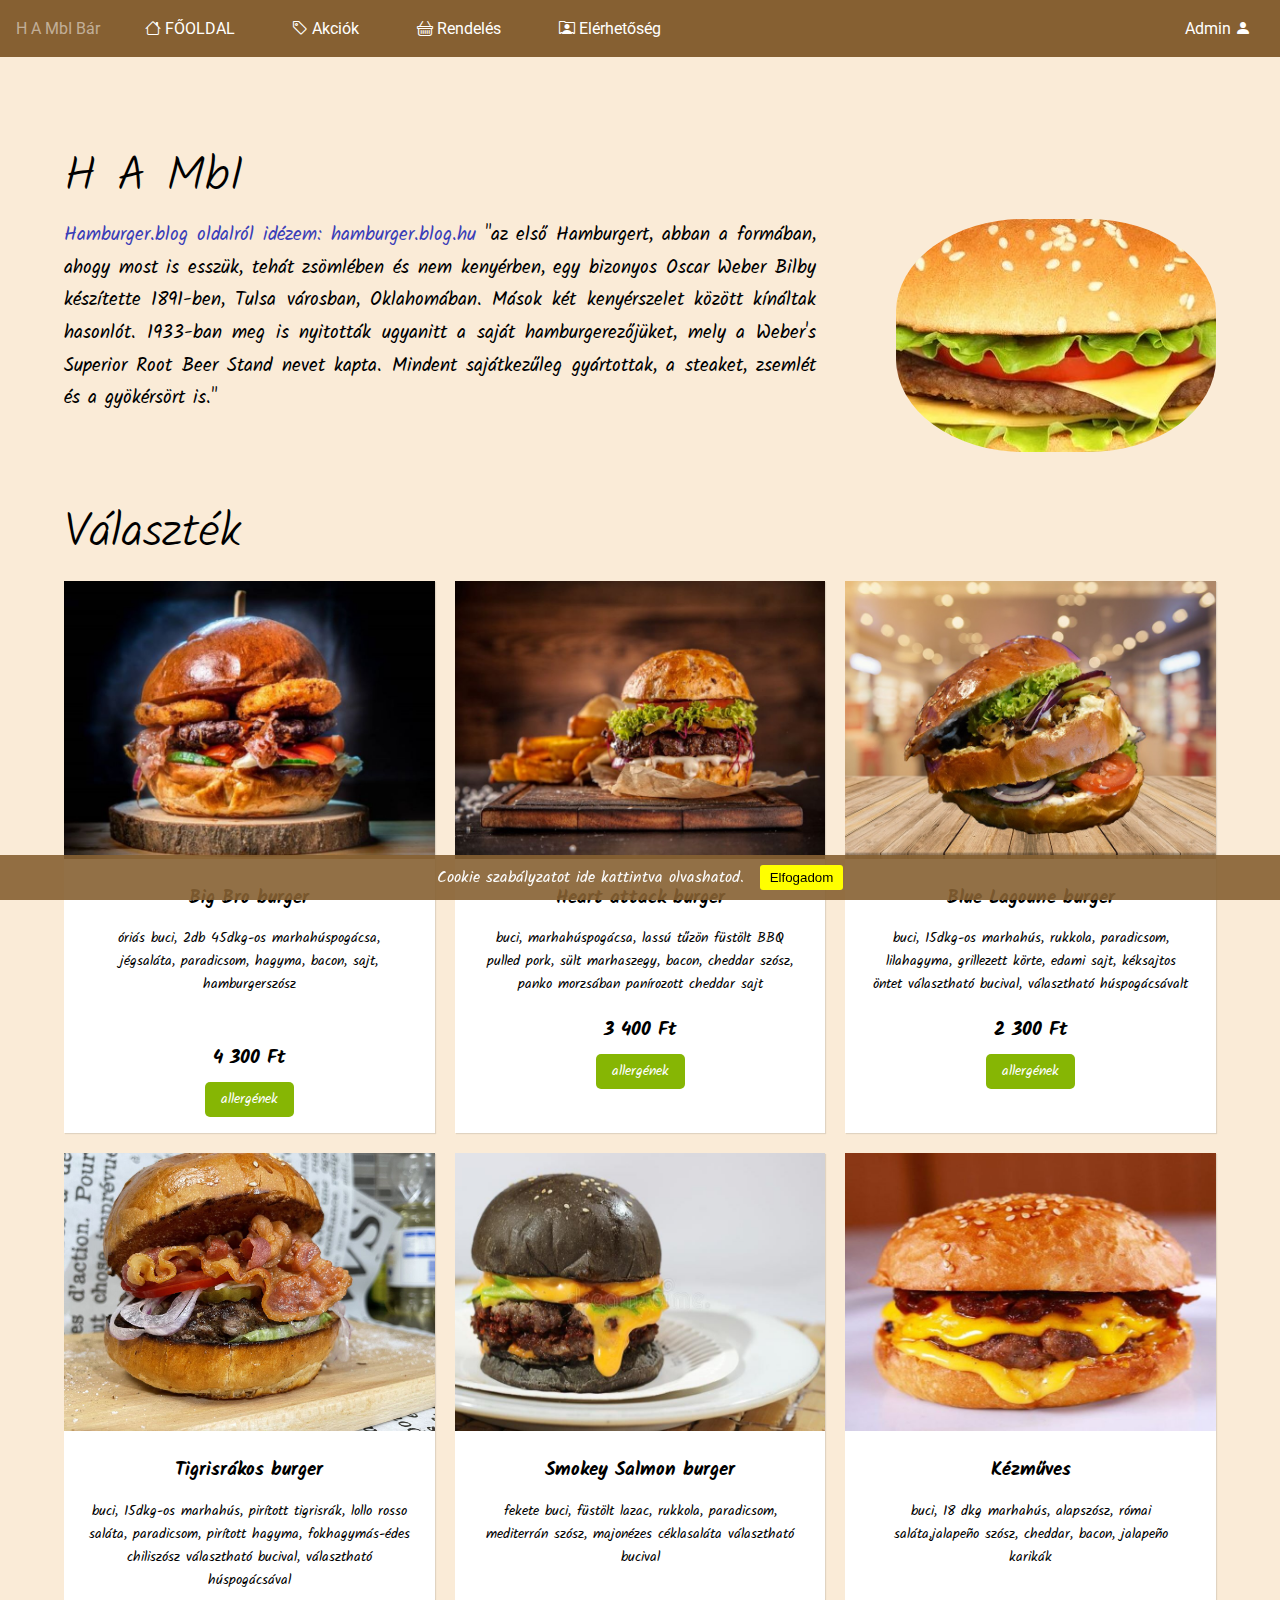
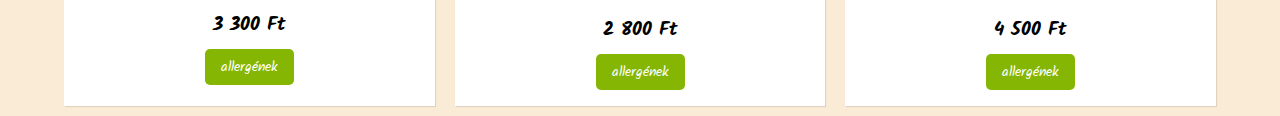
==== index.html @ 26d7cace "draft_v1" ====
<!doctype html>
<html lang="en">

<head>
	<title>H A MbI Bár :()</title>
	<meta charset="UTF-8">
	<meta name="viewport" content="width=device-width, initial-scale=1.0">
	<link rel="stylesheet" type="text/css" href="css/style.css">

	<script src="js/main.js"></script>
	<link rel="icon" type="image/png" href="pics/favicon.png">
</head>

<body>

	<nav>

		<label for="mobile-menu" class="mobile-menu-button">
			<span></span>
			<span></span>
			<span></span>
		</label>
		<input type="checkbox" id="mobile-menu">

		<ul class="navigation">
			<li> H A MbI Bár</li>
			<li><a href="#"><i class="bi bi-house"></i> FŐOLDAL</a></li>
			<li><a href="action.html"><i class="bi bi-tag"></i> Akciók</a></li>
			<li><a href="order.html"><i class="bi bi-basket"></i> Rendelés</a></li>
			<li><a href="contact.html"><i class="bi bi-person-rolodex"></i> Elérhetőség</a></li>
			<li><a href="admin.html">Admin <i class="bi bi-person-fill"></i></a></li>
		</ul>
	</nav>


	<div class="wrapper">

		<div class="intro">
			<h2>H A MbI</h2>
			<img src="pics/intro.jpg" alt="Intro">
			<p> <a href="https://hamburger.blog.hu/" target="_blank">Hamburger.blog oldalról idézem:
					hamburger.blog.hu</a>
				"az első Hamburgert, abban a formában, ahogy most is esszük, tehát
				zsömlében és nem kenyérben, egy bizonyos Oscar Weber Bilby készítette 1891-ben, Tulsa városban,
				Oklahomában. Mások két kenyérszelet között kínáltak hasonlót. 1933-ban meg is nyitották ugyanitt a saját
				hamburgerezőjüket, mely a Weber's Superior Root Beer Stand nevet kapta. Mindent sajátkezűleg gyártottak,
				a steaket, zsemlét és a gyökérsört is."</p>
		</div>

		<h2>Választék</h2>

		<div class="box-wrapper">
			<div class="box">
				<img src="pics/image1.jpg" alt="Big">
				<div class="box-content">
					<h3>Big Bro burger</h3>
					<p>óriás buci, 2db 45dkg-os marhahúspogácsa, jégsaláta, paradicsom, hagyma, bacon, sajt,
						hamburgerszósz</p><br>
					<h4>4 300 Ft</h4>
					<a class="btn" href="">allergének</a>
				</div>
			</div>
			<div class="box">
				<img src="pics/image2.jpg" alt="Heart">
				<div class="box-content">
					<h3>Heart attack burger</h3>
					<p>buci, marhahúspogácsa, lassú tűzön füstölt BBQ pulled pork, sült marhaszegy, bacon, cheddar
						szósz, panko morzsában panírozott cheddar sajt</p>
					<h4>3 400 Ft</h4>
					<a class="btn" href="">allergének</a>
				</div>
			</div>
			<div class="box">
				<img src="pics/image3.jpg" alt="Blue">
				<div class="box-content">
					<h3>Blue Lagoune burger</h3>
					<p>buci, 15dkg-os marhahús, rukkola, paradicsom, lilahagyma, grillezett körte, edami sajt, kéksajtos
						öntet választható bucival, választható húspogácsávalt</p>
					<h4>2 300 Ft</h4>
					<a class="btn" href="">allergének</a>
				</div>
			</div>
			<div class="box">
				<img src="pics/image4.jpg" alt="Tigrisrákos">
				<div class="box-content">
					<h3>Tigrisrákos burger</h3>
					<p>buci, 15dkg-os marhahús, pirított tigrisrák, lollo rosso saláta, paradicsom, pirított hagyma,
						fokhagymás-édes chiliszósz választható bucival, választható húspogácsával</p>
					<h4>3 300 Ft</h4>
					<a class="btn" href="">allergének</a>
				</div>
			</div>
			<div class="box">
				<img src="pics/image5.jpg" alt="Smokey">
				<div class="box-content">
					<h3>Smokey Salmon burger</h3>
					<p>fekete buci, füstölt lazac, rukkola, paradicsom, mediterrán szósz, majonézes céklasaláta
						választható bucival</p><br>
					<h4>2 800 Ft</h4>
					<a class="btn" href="">allergének</a>
				</div>
			</div>
			<div class="box">
				<img src="pics/image6.jpg" alt="Kézműves">
				<div class="box-content">
					<h3>Kézműves</h3>
					<p>buci, 18 dkg marhahús, alapszósz, római saláta,jalapeño szósz, cheddar, bacon, jalapeño karikák
					</p><br>
					<h4>4 500 Ft</h4>
					<a class="btn" href="">allergének</a>
				</div>
			</div>
		</div>

		<div class="cookie-accept" id="cookie">
			<a href="#">Cookie szabályzatot ide kattintva olvashatod.</a>
			<button id="myBtn" onclick="klikk()">Elfogadom</button>
		</div>
	</div>

</body>

</html>
---- css/style.css ----
@import url('https://fonts.googleapis.com/css2?family=Kalam:wght@300;700&family=Roboto:wght@700&display=swap');
@import url("https://cdn.jsdelivr.net/npm/bootstrap-icons@1.8.3/font/bootstrap-icons.css");

* {
	box-sizing: border-box
}

html {
	font-size: 16px;
}

body {
	background: antiquewhite;
	font-family: 'Kalam', cursive;
	margin: 0 auto;
	border: 0px;
	padding: 0px;

}

img {
	max-width: 100%
}

a {
	text-decoration: none;
	color: rgb(59, 62, 184);
}

h2 {
	font-size: 3rem;
	margin: 0;
	font-weight: 300;
}

nav {
	background: #866032;
	position: sticky;
	top: 0;
	font-family: 'Roboto', sans-serif;
}

nav ul {
	margin: 0;
	padding: 0;
	list-style: none
}

nav ul li {
	float: left;
}

/*clearfix hack*/
nav::after {
	content: '';
	clear: both;
	display: table;
}

nav a {
	display: block;
	text-decoration: none;
	color: white;
	padding: 1.2rem 1.8rem
}

nav ul li a:hover {
	color: rgba(255, 255, 100, .8);

}

.navigation li:first-child {
	padding: 1.2rem 1rem;
	color: rgba(255, 255, 255, .5)
}

.navigation :last-child {
	float: right;
}

.navigation .bi {
	float: none;
}

.wrapper {
	max-width: 1200px;
	margin: 0 auto;
	width: 90%;
}

.intro {
	line-height: 1.7;
	font-size: 1.2rem;
	margin: 5rem 0
}

.intro p {
	margin: 0 0 1rem 0;
	text-align: justify;
}

.cim {
	display: flexbox;
	float: left;
}

iframe {
	display: flexbox;
	float: right;
	margin: 0 0 2rem 2rem;
	border-radius: 10%;
	width: 35rem;
}

.ido {
	display: flexbox;
	background-color: rgba(213, 206, 109, 0.832);
	margin: 0px;
	padding: 10px;
	text-align: center;
	position: fixed;
	top: 80px;
	right: 0px;
	font-family: 'Roboto', sans-serif;
}


.intro img {
	float: right;
	margin: 0 0 5rem 5rem;
	border-radius: 40%;
	width: 20rem;
}


.intro h1 {
	font-weight: 100;
	font-size: 5rem;
	margin: 0 0 2rem 0
}

@media(max-width:800px) {
	.intro {
		margin: 2rem 0
	}

	.intro img {
		max-width: 200px
	}
}

.box-wrapper {
	display: flex;
	flex-flow: row wrap;
	margin: 0 -10px
}

.box {
	flex: 1;
	margin: 10px;
	min-width: 300px;
	background: white;
	box-shadow: 1px 1px 1px rgba(0, 0, 0, .1)
}

.box-content {
	padding: 1rem 1.5rem;
	font-size: .9rem;
	text-align: center;
}

.box h3 {
	margin: 0;
	padding: 0;
	font-size: 1.2rem;
	text-align: center;
}

.box h4 {
	display: block;
	text-align: center;
	margin: 5px 0;
	padding: 4px 0;
	font-size: 1.2rem;
}

.btn {
	display: inline-block;
	padding: .4rem 1rem;
	background: #86b604;
	color: white;
	text-decoration: none;
	border-radius: 5px
}

.cookie-accept {
	position: fixed;
	bottom: 0;
	left: 0;
	right: 0;
	background: rgba(134, 96, 50, .9);
	padding: 10px;
	text-align: center;
	margin: 0 auto;
}

.cookie-accept a {
	text-decoration: none;
	color: rgb(252, 252, 252);
}

.cookie-accept button {
	background: yellow;
	color: black;
	border: 0;
	margin-left: 10px;
	padding: 5px 10px;
	border-radius: 3px;
	cursor: pointer
}

.cookie-accept button:hover {
	background: red;
	color: white
}

.mobile-menu-button {
	width: 50px;
	display: block;
	float: right;
	border: 1px solid rgba(255, 255, 255, .2);
	padding: 10px;
	margin: 7px 5px 0 0;
	display: none
}

.mobile-menu-button span {
	display: block;
	height: 4px;
	background: white;
	margin: 0 0 5px 0;
	border-radius: 2px
}


.mobile-menu-button span:last-of-type {
	margin: 0
}

/*
a .mobile-menu-button után található checkbox típusú input kiszelektálása
*/
.mobile-menu-button+input[type="checkbox"] {
	display: none
}

/*
a .mobile-menu-button után található checkbox típusú input kiszelektálása,
és, ha ez be van jelölve (checked), akkor a .navigation-ön belül összes <li>-t
eltüntetjük, kivéve az elsőt
*/
.mobile-menu-button+input[type="checkbox"]:checked~.navigation li:not(:first-child) {
	display: block
}


/*
ha a kijelző mérete legfeljebb 800px széles
*/
@media(max-width:800px) {
	.mobile-menu-button {
		display: block
	}

	.navigation li:not(:first-child) {
		display: none
	}

	.navigation li {
		float: none;
		border-top: 1px solid rgba(255, 255, 255, .2)
	}

	.navigation a {
		padding: .8rem 1rem
	}

	.navigation :last-child {
		float: none;
	}

	iframe {
		float: none;
		margin: 0;
		border-radius: 10%;
		width: 25rem;
	}
}
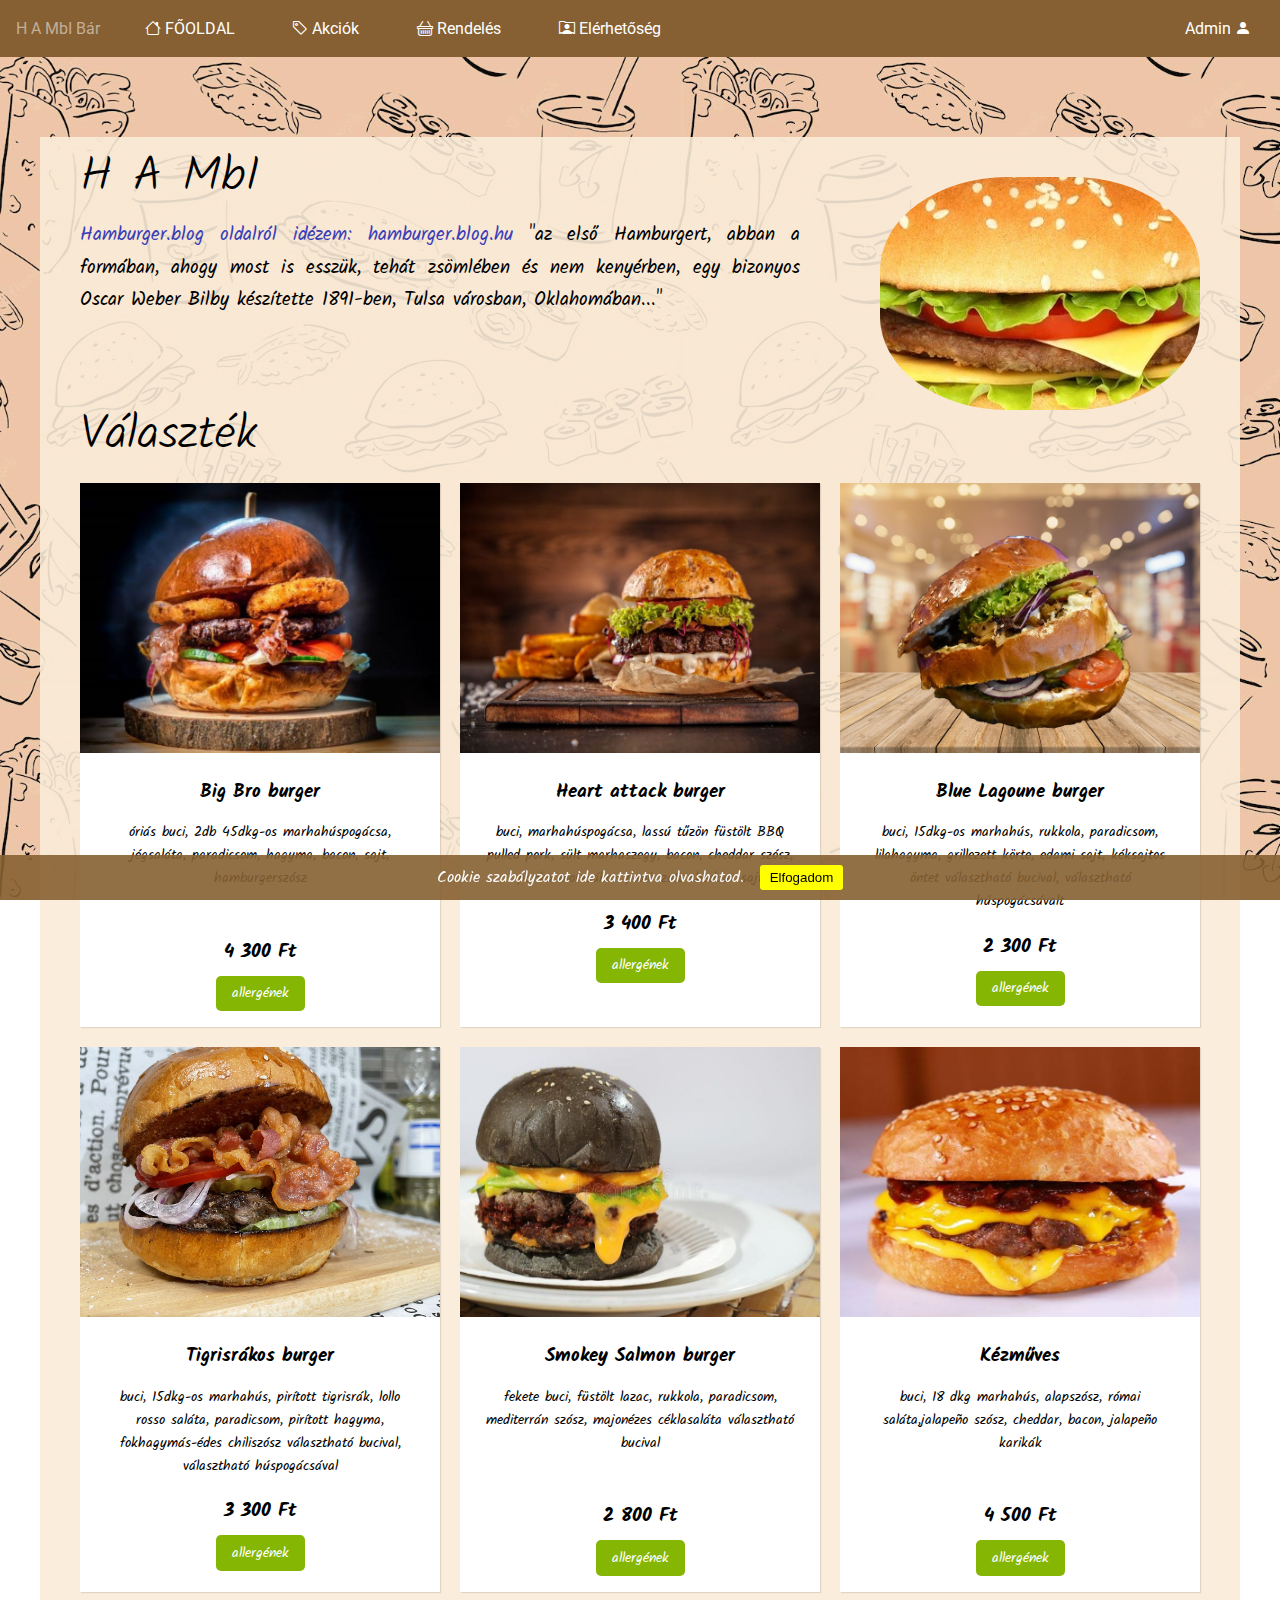
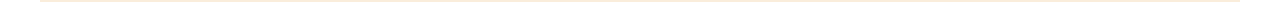
==== commit b90771e9: "v2" ====
--- a/index.html
+++ b/index.html
@@ -6,15 +6,12 @@
 	<meta charset="UTF-8">
 	<meta name="viewport" content="width=device-width, initial-scale=1.0">
 	<link rel="stylesheet" type="text/css" href="css/style.css">
-
 	<script src="js/main.js"></script>
 	<link rel="icon" type="image/png" href="pics/favicon.png">
 </head>
 
 <body>
-
 	<nav>
-
 		<label for="mobile-menu" class="mobile-menu-button">
 			<span></span>
 			<span></span>
@@ -32,9 +29,7 @@
 		</ul>
 	</nav>
 
-
 	<div class="wrapper">
-
 		<div class="intro">
 			<h2>H A MbI</h2>
 			<img src="pics/intro.jpg" alt="Intro">
@@ -42,13 +37,9 @@
 					hamburger.blog.hu</a>
 				"az első Hamburgert, abban a formában, ahogy most is esszük, tehát
 				zsömlében és nem kenyérben, egy bizonyos Oscar Weber Bilby készítette 1891-ben, Tulsa városban,
-				Oklahomában. Mások két kenyérszelet között kínáltak hasonlót. 1933-ban meg is nyitották ugyanitt a saját
-				hamburgerezőjüket, mely a Weber's Superior Root Beer Stand nevet kapta. Mindent sajátkezűleg gyártottak,
-				a steaket, zsemlét és a gyökérsört is."</p>
+				Oklahomában..."</p>
 		</div>
-
 		<h2>Választék</h2>
-
 		<div class="box-wrapper">
 			<div class="box">
 				<img src="pics/image1.jpg" alt="Big">
@@ -111,13 +102,11 @@
 				</div>
 			</div>
 		</div>
-
 		<div class="cookie-accept" id="cookie">
 			<a href="#">Cookie szabályzatot ide kattintva olvashatod.</a>
 			<button id="myBtn" onclick="klikk()">Elfogadom</button>
 		</div>
 	</div>
-
 </body>
 
 </html>--- a/css/style.css
+++ b/css/style.css
@@ -7,15 +7,16 @@
 
 html {
 	font-size: 16px;
+	height: 100%;
 }
 
 body {
-	background: antiquewhite;
 	font-family: 'Kalam', cursive;
 	margin: 0 auto;
 	border: 0px;
 	padding: 0px;
-
+	background-image: url("../pics/bckgd.jpg");
+	background-attachment: fixed;
 }
 
 img {
@@ -28,13 +29,14 @@
 }
 
 h2 {
+	display:inline;
 	font-size: 3rem;
 	margin: 0;
 	font-weight: 300;
 }
 
 nav {
-	background: #866032;
+	background: rgb(134, 96, 50);
 	position: sticky;
 	top: 0;
 	font-family: 'Roboto', sans-serif;
@@ -85,14 +87,69 @@
 .wrapper {
 	max-width: 1200px;
 	margin: 0 auto;
-	width: 90%;
+	padding: 0px 40px;
+	width: 95%;
+	background: rgba(250, 235, 215, .9);
+}
+
+.container {
+	max-width: 90%;
+	margin: 0 auto;
+	font-family: Arial, Helvetica, sans-serif;
+	display: flex;
+	height: 100%;
+	align-items: center;
+	justify-content: center;
+	}
+
+table {
+	margin: 50px;
+	min-width: 90%;
+	border-collapse: collapse;
+	border-spacing: 0;
+}
+
+table td {
+	padding: 10px 15px;
+	background: white;
+	transition: all .3s
+}
+
+table th {
+	padding: 15px;
+	background: rgb(134, 96, 50);
+	color: white;
+	text-align: left;
+}
+
+table tr:nth-child(odd) td {
+	background: #ddd
+}
+
+table tr td:nth-child(4) {
+	text-align: right;
+	text-decoration: line-through;
+	white-space: nowrap
+}
+
+table tr td:last-child {
+	text-align: right;
+	color: #ff6e6e;
+	font-weight: 700;
+	white-space: nowrap
+}
+
+
+table tr:not(:first-child):hover td {
+	background: rgba(255, 255, 100, .8);
+	color: red;
 }
 
 .intro {
 	line-height: 1.7;
 	font-size: 1.2rem;
-	margin: 5rem 0
-}
+	margin: 5rem 0;
+	}
 
 .intro p {
 	margin: 0 0 1rem 0;
@@ -102,24 +159,26 @@
 .cim {
 	display: flexbox;
 	float: left;
+	background: rgba(250, 235, 215, .9);
+	border-radius: 5%;
+	padding: 35px 30px;
 }
 
 iframe {
 	display: flexbox;
 	float: right;
 	margin: 0 0 2rem 2rem;
-	border-radius: 10%;
+	border-radius: 5%;
 	width: 35rem;
 }
 
 .ido {
 	display: flexbox;
-	background-color: rgba(213, 206, 109, 0.832);
 	margin: 0px;
 	padding: 10px;
 	text-align: center;
 	position: fixed;
-	top: 80px;
+	bottom: 40px;
 	right: 0px;
 	font-family: 'Roboto', sans-serif;
 }
@@ -127,7 +186,7 @@
 
 .intro img {
 	float: right;
-	margin: 0 0 5rem 5rem;
+	margin: 40px 0 1rem 5rem;
 	border-radius: 40%;
 	width: 20rem;
 }
@@ -139,7 +198,7 @@
 	margin: 0 0 2rem 0
 }
 
-@media(max-width:800px) {
+@media(max-width:850px) {
 	.intro {
 		margin: 2rem 0
 	}
@@ -156,7 +215,7 @@
 }
 
 .box {
-	flex: 1;
+	flex:0%;
 	margin: 10px;
 	min-width: 300px;
 	background: white;
@@ -264,10 +323,8 @@
 }
 
 
-/*
-ha a kijelző mérete legfeljebb 800px széles
-*/
-@media(max-width:800px) {
+
+@media(max-width:850px) {
 	.mobile-menu-button {
 		display: block
 	}
